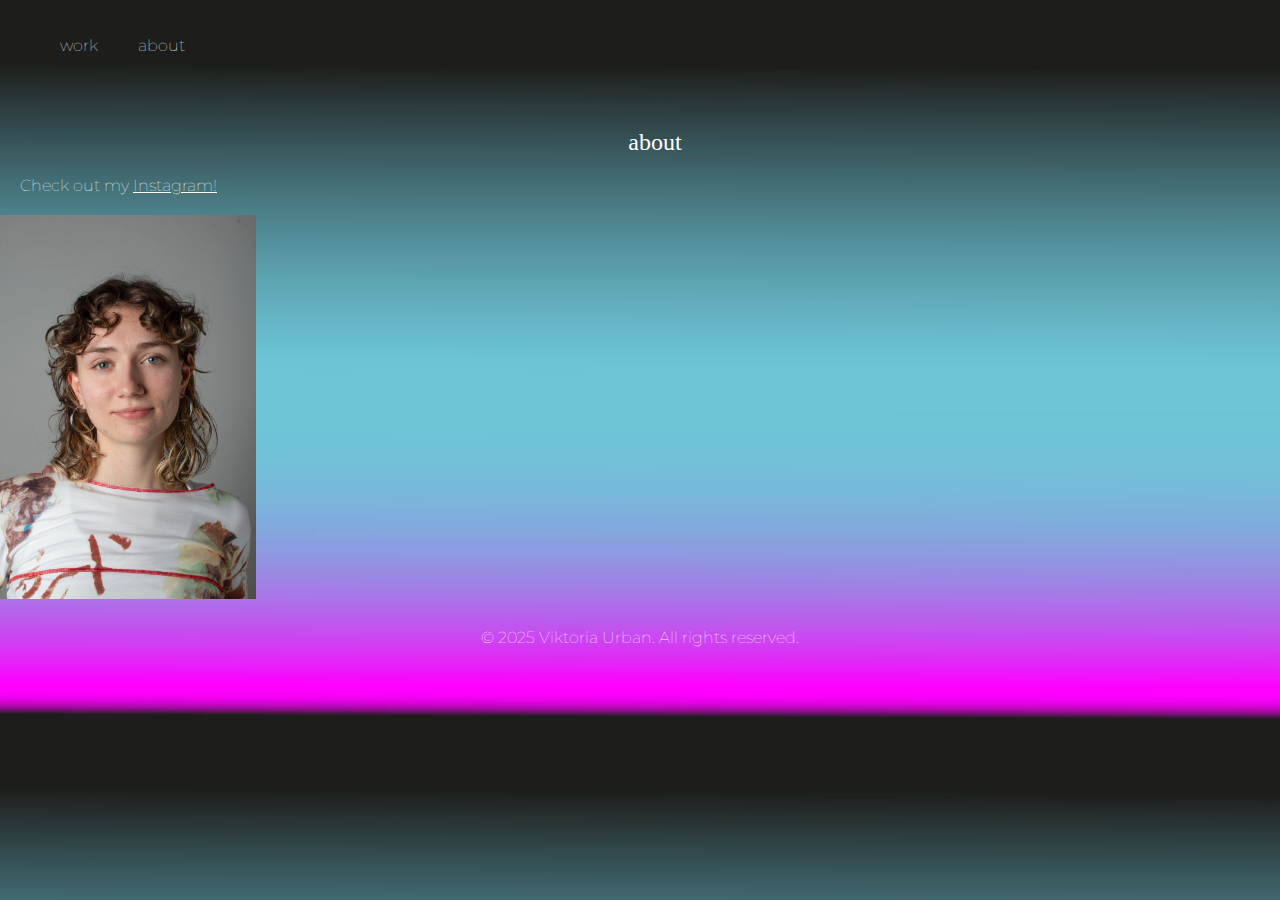
==== about.html @ c0e6af54 "change auf mac" ====
<!DOCTYPE html>
<html lang="en">
<head>
    <meta charset="UTF-8">
    <meta name="viewport" content="width=device-width, initial-scale=1.0">
    <title>about</title>
    <link href="style.css"rel="stylesheet">
    <link rel="preconnect" href="https://fonts.googleapis.com">
<link rel="preconnect" href="https://fonts.gstatic.com" crossorigin>
<link href="https://fonts.googleapis.com/css2?family=Montserrat:ital,wght@0,100..900;1,100..900&display=swap" rel="stylesheet">
</head>
<body class="bodyandere">
    <!--Navigation-->  
  <div class="navigation">
    <ul>
        <li><a href="index.html">work</a></li>
        <li><a href="about.html">about</a></li>
    </ul>
  </div>
  <!--Überschrift-->
  <div>
    <img>
    <h2>about</h2>
  </div>
  <!--Text-->
  <div class="instalink">
    <p> Check out my <a href="https://www.instagram.com/viki_designt/">Instagram!</a> </p>
    
  </div>
  <div class="portrait">
    <img src="img/portrait-test.jpg"alt=Portrait >
  </div>
  <footer class="footer">
    <div class="footer-content">
      <p>&copy; 2025 Viktoria Urban. All rights reserved.</p>
    </div>
  </footer>
</body>
</html>
---- style.css ----
body{
    margin: 0;
    padding: 0;
}
/*fonts*/
/*<uniquifier>: Use a unique and descriptive class name */
/* <weight>: Use a value from 100 to 900 */

/* cursor: url(stern) */

@font-face{
    font-family: 'Montserrat';
    src: url('assets');
}  
h1,h2{
    padding-left: 30px;
    color: #fff;
    font-family: "Montserrat", serif;
    font-optical-sizing: auto;
    
    font-style: normal;
    
}
h1{
    position: relative;
    font-size: 40px;
    text-align: center;
    font-weight: 600;
}
h2{ 
  text-align: center;
  font-weight: 400;  
}
.info p{ 
    /* <uniquifier>: Use a unique and descriptive class name*/
    /* <weight>: Use a value from 100 to 900*/
        font-family: "Reenie Beanie", serif;
        font-weight: 400;
        font-style: normal;
        margin-top: 30px;
        font-size: 30px;
      
}     
p{
    font-family: "Montserrat", serif;
    font-optical-sizing: auto;
    font-weight: 100;
    font-style: normal;
    color: #fff;
    margin: 20px;
}   

.bodyindex{
    background-image: url(img/hintergrundwebsite.jpg); 
    -webkit-background-size: cover;
    -moz-background-size: cover;
    -o-background-size: cover;
    background-size: cover;
}

.bodyandere{
    background-image: url(img/hintergrund\ website\ projekte.jpg);
    background-size: cover;
}

.navigation{
    display: flex;

}
.navigation a{
text-decoration: none;
color: white;
display: flex;
font-family: "Montserrat", serif;
    font-optical-sizing: auto;
    font-weight: 100;
    font-style: normal;
}

.navigation ul {
    list-style-type: none;
    justify-content: left;
    display: flex;
}


.navigation ul li {
    display: inline;
    padding: 20px;
}

.navigation ul li a:hover{
    color:#FF00FF;  /* Default text color */
    position: relative;  /* So that we can use pseudo-elements for the shine effect */
    transition: color 0.5s ease;
}

/*.slideshow-container {
     justify-content: center;
     position: relative;
    width: 80%;
    border-radius: 10px;
    }*/

    .slideshow-container {
        position: relative;
        width: 100%;
        max-width: 1000px;  /* Maximale Breite für die Slideshow */
        margin: auto;
        overflow: hidden;  /* Verhindert, dass Bilder außerhalb des Containers sichtbar sind */
        padding-bottom: 50px;
        }

   
    .slides {
        display: flex;
        transition: transform 0.3s ease-in-out;  /* Sanfte Übergänge beim Wechseln */
      }

    .slide {
        width: 100%;  /* Jedes Bild nimmt die volle Breite des Containers ein */
        max-width: 100%;
        height: auto;
        display: none; /* Standardmäßig werden alle Bilder ausgeblendet */
        opacity: 80%;
      }


      /* Sichtbares Bild */
.slides .active {
    display: block;  /* Nur das aktive Bild wird angezeigt */
}

    button {
        position: absolute;
        top: 50%;
        transform: translateY(-50%);
        background-color: rgba(0, 0, 0, 0.5);
        color: white;
        border: none;
        padding: 10px;
        cursor: pointer;
        font-size: 18px;
        border-radius: 50%;
        z-index: 10;
    }
    
    .prev {
        left: 10px;
    }
    
    .next {
        right: 10px;
    }
    
    button:hover {
        background-color: #6DC6D7;
    }
.gallery{
    display: flex;
    align-items: center;
}
.gallery img{
        width: 30%;
        position: relative;
        margin: 0;

    }
.instalink p a{
    color:#fff;
}
.portrait img{
    width: 20%;
}

    /* Footer styling */
.footer {
    color: #fff;
    text-align: center;
    padding: 5px;
    max-width: 100%;
    bottom: 0;
  }
  
  .footer-content {
    max-width: 100%;
    margin: 0 auto;
  }
.footertext{
    margin: 0;
}
.footertext a{
    text-decoration:none;
    color: #fff;
}
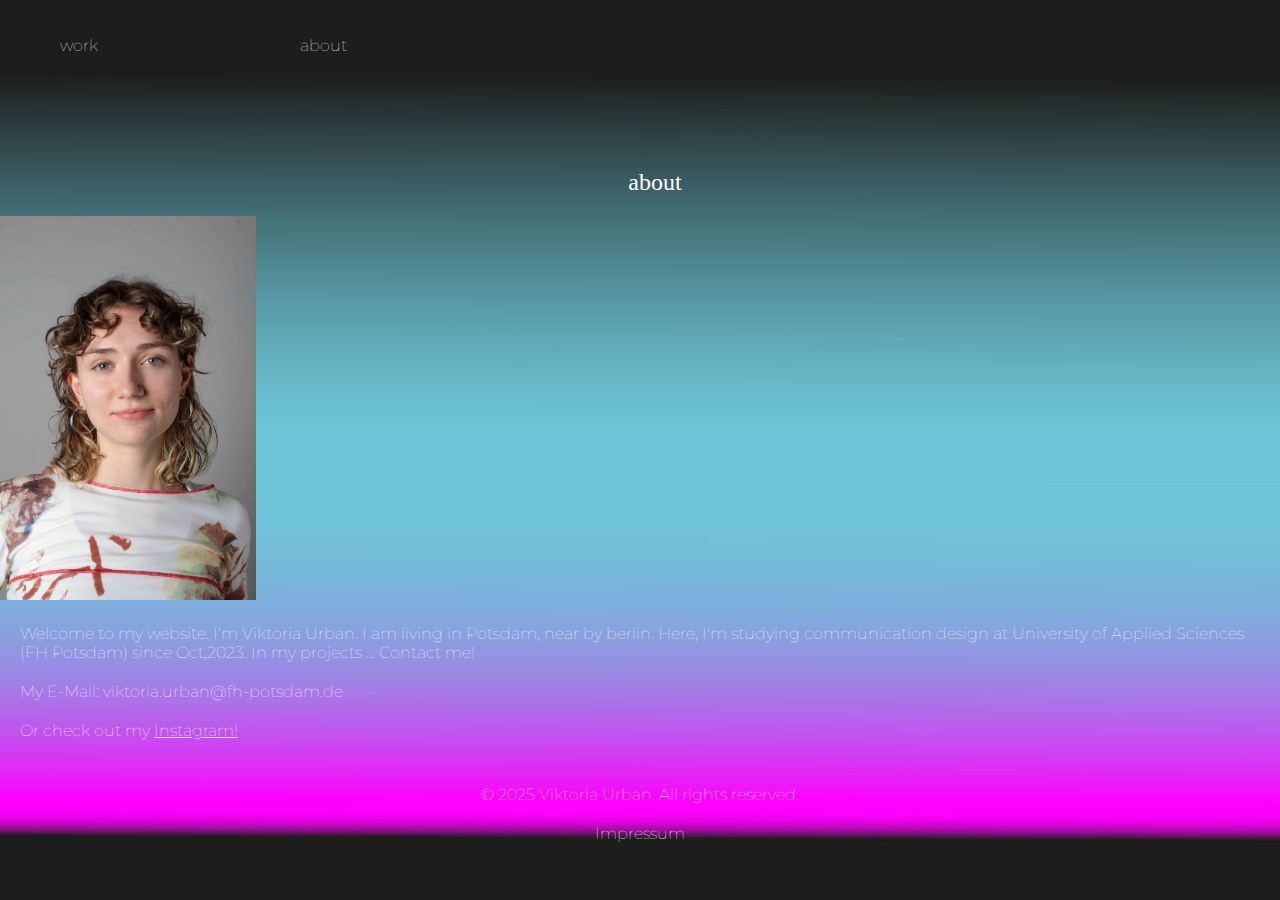
==== commit dbfc5f29: "new" ====
--- a/about.html
+++ b/about.html
@@ -11,10 +11,20 @@
 </head>
 <body class="bodyandere">
     <!--Navigation-->  
+  <!--Navigation-->  
   <div class="navigation">
     <ul>
-        <li><a href="index.html">work</a></li>
+        <li class="dropdown">
+          <a href="index.html">work</a>
+          <ul class="dropdown-content">
+            <li><a href="climategames.html">Heat Survivors</a></li>
+            <li><a href="rausgedacht.html">Classism at Design Studies</a></li>
+            <li><a href="kochbuch.html">Cook book</a></li>
+            <li><a href="headlines.html">Vinyl-Artworks</a></li>
+          </ul>
+        </li>
         <li><a href="about.html">about</a></li>
+       
     </ul>
   </div>
   <!--Überschrift-->
@@ -23,17 +33,29 @@
     <h2>about</h2>
   </div>
   <!--Text-->
-  <div class="instalink">
-    <p> Check out my <a href="https://www.instagram.com/viki_designt/">Instagram!</a> </p>
-    
+  
+  <div class="portrait">
+    <img src="img/portrait.jpg"alt=Portrait >
   </div>
-  <div class="portrait">
-    <img src="img/portrait-test.jpg"alt=Portrait >
+  
+  <p>
+    Welcome to my website. I'm Viktoria Urban. I am living in Potsdam, near by berlin.
+    Here, I'm studying communication design at University of Applied Sciences (FH Potsdam) since Oct,2023.
+    In my projects ...
+    Contact me!
+  </p>
+  <p>
+  My E-Mail: viktoria.urban@fh-potsdam.de
+</p>
+<div class="instalink">
+  <p> Or check out my <a href="https://www.instagram.com/viki_designt/">Instagram!</a> </p>
+</div>
+<!--Footer-->
+<footer class="footer">
+  <div class="footer-content">
+    <p>&copy; 2025 Viktoria Urban. All rights reserved.</p>
+    <p class="footertext"><a href=impressum.html>Impressum</a></p>
   </div>
-  <footer class="footer">
-    <div class="footer-content">
-      <p>&copy; 2025 Viktoria Urban. All rights reserved.</p>
-    </div>
-  </footer>
+</footer>
 </body>
 </html>--- a/style.css
+++ b/style.css
@@ -1,12 +1,22 @@
 body{
     margin: 0;
     padding: 0;
+    cursor: url(img/Cursor/Element\ 3.png),auto;
+}
+
+a{
+    cursor: url(img/Cursor/Element\ 4.png),auto;
+}
+.prev{
+    cursor: url(img/Cursor/Element\ 5.png),auto;
+}
+.next{
+    cursor: url(img/Cursor/Element\ 5.png),auto;
 }
 /*fonts*/
 /*<uniquifier>: Use a unique and descriptive class name */
 /* <weight>: Use a value from 100 to 900 */
 
-/* cursor: url(stern) */
 
 @font-face{
     font-family: 'Montserrat';
@@ -51,7 +61,7 @@
 }   
 
 .bodyindex{
-    background-image: url(img/hintergrundwebsite.jpg); 
+    background-image: url(img/hintergrund_website_index.jpg); 
     -webkit-background-size: cover;
     -moz-background-size: cover;
     -o-background-size: cover;
@@ -59,7 +69,7 @@
 }
 
 .bodyandere{
-    background-image: url(img/hintergrund\ website\ projekte.jpg);
+    background-image: url(img/hintergrund_website_projekte.jpg);
     background-size: cover;
 }
 
@@ -95,14 +105,22 @@
     transition: color 0.5s ease;
 }
 
-/*.slideshow-container {
-     justify-content: center;
-     position: relative;
-    width: 80%;
-    border-radius: 10px;
-    }*/
-
-    .slideshow-container {
+.dropdown{
+    position: relative;
+}
+
+.dropdown-content a{
+    display: none;
+    /*position: absolute;*/
+    z-index: 1;
+}
+
+.dropdown:hover .dropdown-content a{
+    display: inline;
+}
+
+
+ .slideshow-container {
         position: relative;
         width: 100%;
         max-width: 1000px;  /* Maximale Breite für die Slideshow */
@@ -112,26 +130,25 @@
         }
 
    
-    .slides {
+ .slides {
         display: flex;
         transition: transform 0.3s ease-in-out;  /* Sanfte Übergänge beim Wechseln */
-      }
-
-    .slide {
+}
+
+ .slide {
         width: 100%;  /* Jedes Bild nimmt die volle Breite des Containers ein */
         max-width: 100%;
         height: auto;
         display: none; /* Standardmäßig werden alle Bilder ausgeblendet */
         opacity: 80%;
-      }
-
-
-      /* Sichtbares Bild */
+ }
+
+
 .slides .active {
-    display: block;  /* Nur das aktive Bild wird angezeigt */
-}
-
-    button {
+        display: block;  /* Nur das aktive Bild wird angezeigt */
+}
+
+button {
         position: absolute;
         top: 50%;
         transform: translateY(-50%);
@@ -143,20 +160,64 @@
         font-size: 18px;
         border-radius: 50%;
         z-index: 10;
-    }
-    
-    .prev {
+}
+    
+.prev {
         left: 10px;
-    }
-    
-    .next {
+}
+    
+.next {
         right: 10px;
-    }
-    
-    button:hover {
+}
+    
+button:hover {
         background-color: #6DC6D7;
-    }
-.gallery{
+}
+
+.container {
+    display: grid;
+    grid-template: 1fr 1fr 1fr;
+    grid-gap: 20px;
+    position: relative;
+    margin-left: 20px;
+}
+
+.container img{
+    width: 30%;
+    ;
+}
+.container.bild1{
+    left:0%;
+    position: relative;
+    padding-left:20px;
+}
+
+.container .bild1raus{
+    position: relative;
+    left: 33%;
+}
+.container .bild2{
+    left: 33%;
+    position: absolute;
+}
+.container .bild3{
+position: absolute;
+left: 66%;
+}
+
+.container .info{
+    position: absolute;
+    left:66%;
+}
+
+.explonation{
+    
+    left:33%;
+}
+
+
+
+/*.gallery{
     display: flex;
     align-items: center;
 }
@@ -165,7 +226,7 @@
         position: relative;
         margin: 0;
 
-    }
+    }*/
 .instalink p a{
     color:#fff;
 }
@@ -180,6 +241,7 @@
     padding: 5px;
     max-width: 100%;
     bottom: 0;
+    display: relative;
   }
   
   .footer-content {
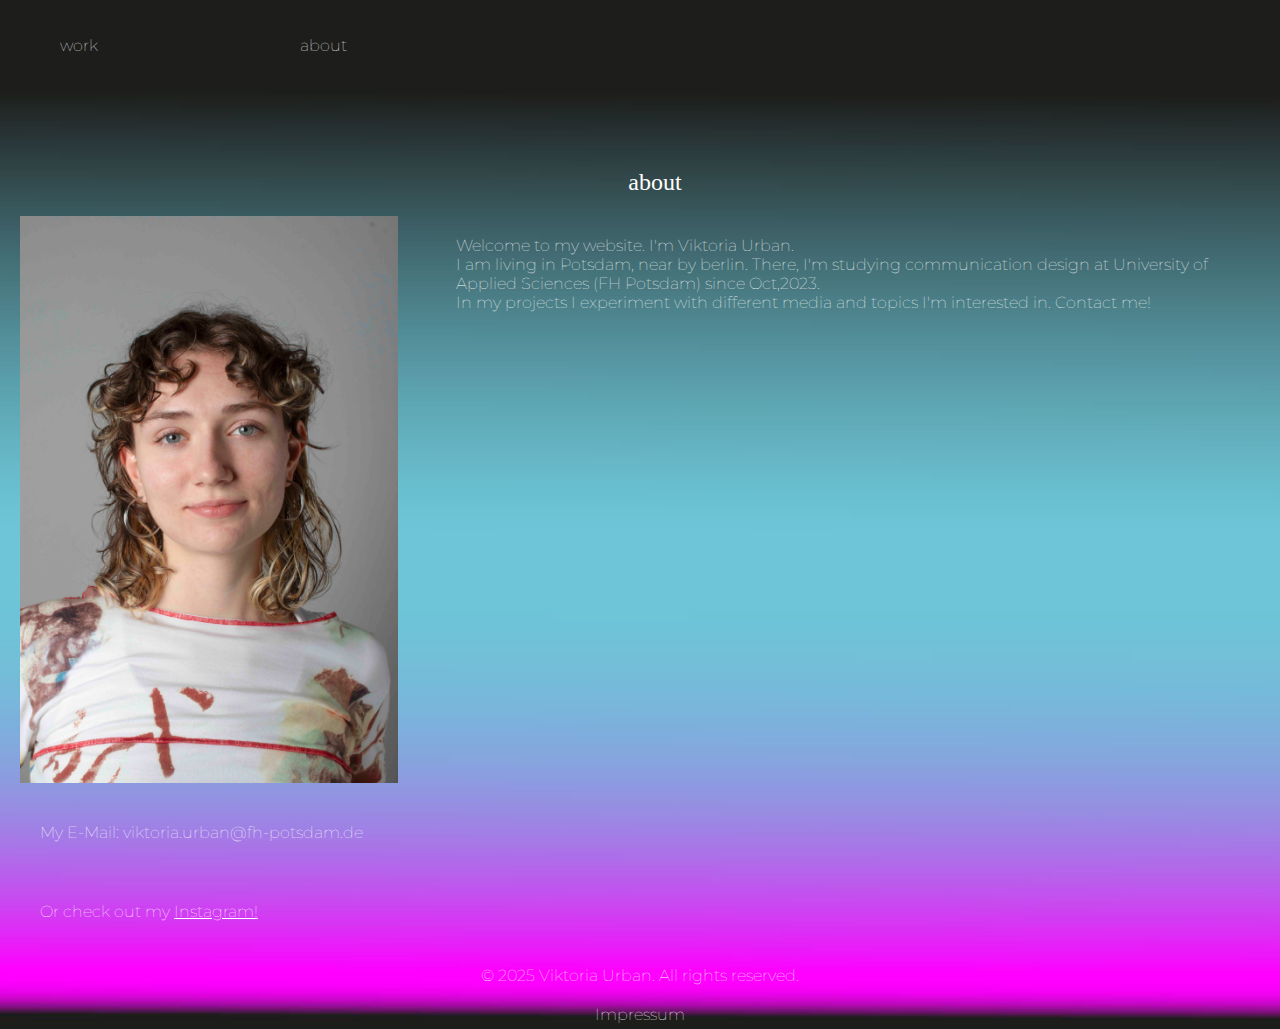
==== commit 43e079ff: "last" ====
--- a/about.html
+++ b/about.html
@@ -34,21 +34,21 @@
   </div>
   <!--Text-->
   
-  <div class="portrait">
-    <img src="img/portrait.jpg"alt=Portrait >
-  </div>
-  
-  <p>
-    Welcome to my website. I'm Viktoria Urban. I am living in Potsdam, near by berlin.
-    Here, I'm studying communication design at University of Applied Sciences (FH Potsdam) since Oct,2023.
-    In my projects ...
+  <div class="container">
+    <img src="img/portrait.jpg"alt=Portrait class="bild1">
+    <p class="text-neben">
+    Welcome to my website. I'm Viktoria Urban. <br> I am living in Potsdam, near by berlin.
+    There, I'm studying communication design at University of Applied Sciences (FH Potsdam) since Oct,2023. <br>
+    In my projects I experiment with different media and topics I'm interested in.
     Contact me!
   </p>
-  <p>
+  <p class=>
   My E-Mail: viktoria.urban@fh-potsdam.de
 </p>
+
 <div class="instalink">
   <p> Or check out my <a href="https://www.instagram.com/viki_designt/">Instagram!</a> </p>
+</div>
 </div>
 <!--Footer-->
 <footer class="footer">
--- a/style.css
+++ b/style.css
@@ -22,7 +22,7 @@
     font-family: 'Montserrat';
     src: url('assets');
 }  
-h1,h2{
+h1,h2,h3{
     padding-left: 30px;
     color: #fff;
     font-family: "Montserrat", serif;
@@ -40,6 +40,10 @@
 h2{ 
   text-align: center;
   font-weight: 400;  
+}
+h3{
+    text-align: center;
+    font-weight: 300;
 }
 .info p{ 
     /* <uniquifier>: Use a unique and descriptive class name*/
@@ -210,11 +214,29 @@
     left:66%;
 }
 
-.explonation{
-    
-    left:33%;
-}
-
+
+.container .text-neben{
+    position: absolute;
+    left: 33%;
+}
+.inforaus p{
+    position: absolute;
+    left: 66%;
+    font-family: "Reenie Beanie", serif;
+    font-weight: 400;
+    font-style: normal;
+    font-size: 30px;
+    bottom: 20px;
+}
+.infocook p{
+    position: absolute;
+    left: 33%;
+    font-family: "Reenie Beanie", serif;
+    font-weight: 400;
+    font-style: normal;
+    font-size: 30px;
+    bottom: 150px;
+}
 
 
 /*.gallery{
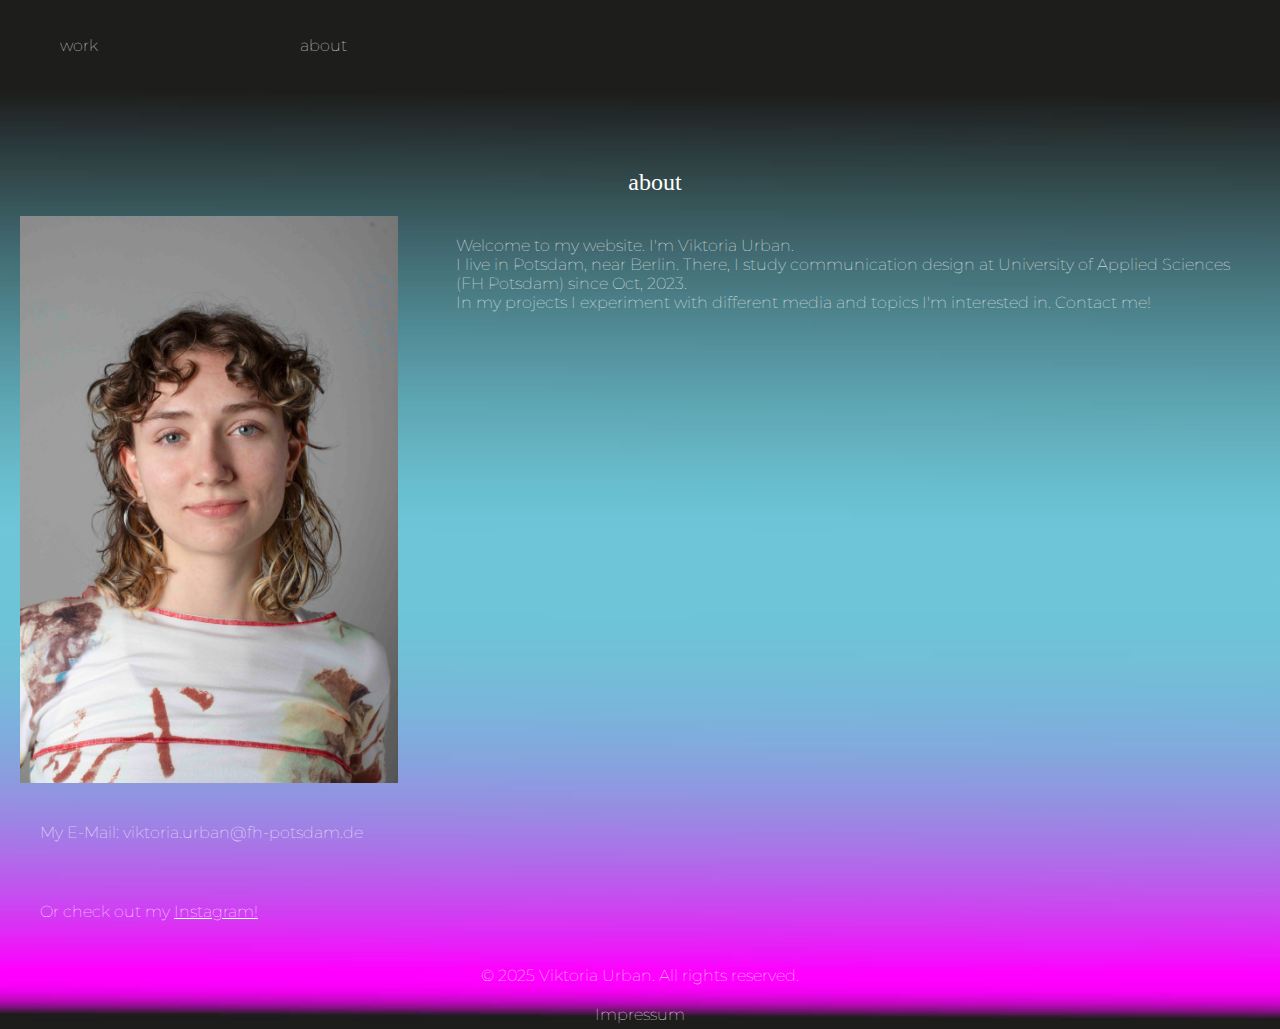
==== commit c8cf774c: "new" ====
--- a/about.html
+++ b/about.html
@@ -37,8 +37,8 @@
   <div class="container">
     <img src="img/portrait.jpg"alt=Portrait class="bild1">
     <p class="text-neben">
-    Welcome to my website. I'm Viktoria Urban. <br> I am living in Potsdam, near by berlin.
-    There, I'm studying communication design at University of Applied Sciences (FH Potsdam) since Oct,2023. <br>
+    Welcome to my website. I'm Viktoria Urban. <br> I live in Potsdam, near Berlin.
+    There, I study communication design at University of Applied Sciences (FH Potsdam) since Oct, 2023. <br>
     In my projects I experiment with different media and topics I'm interested in.
     Contact me!
   </p>
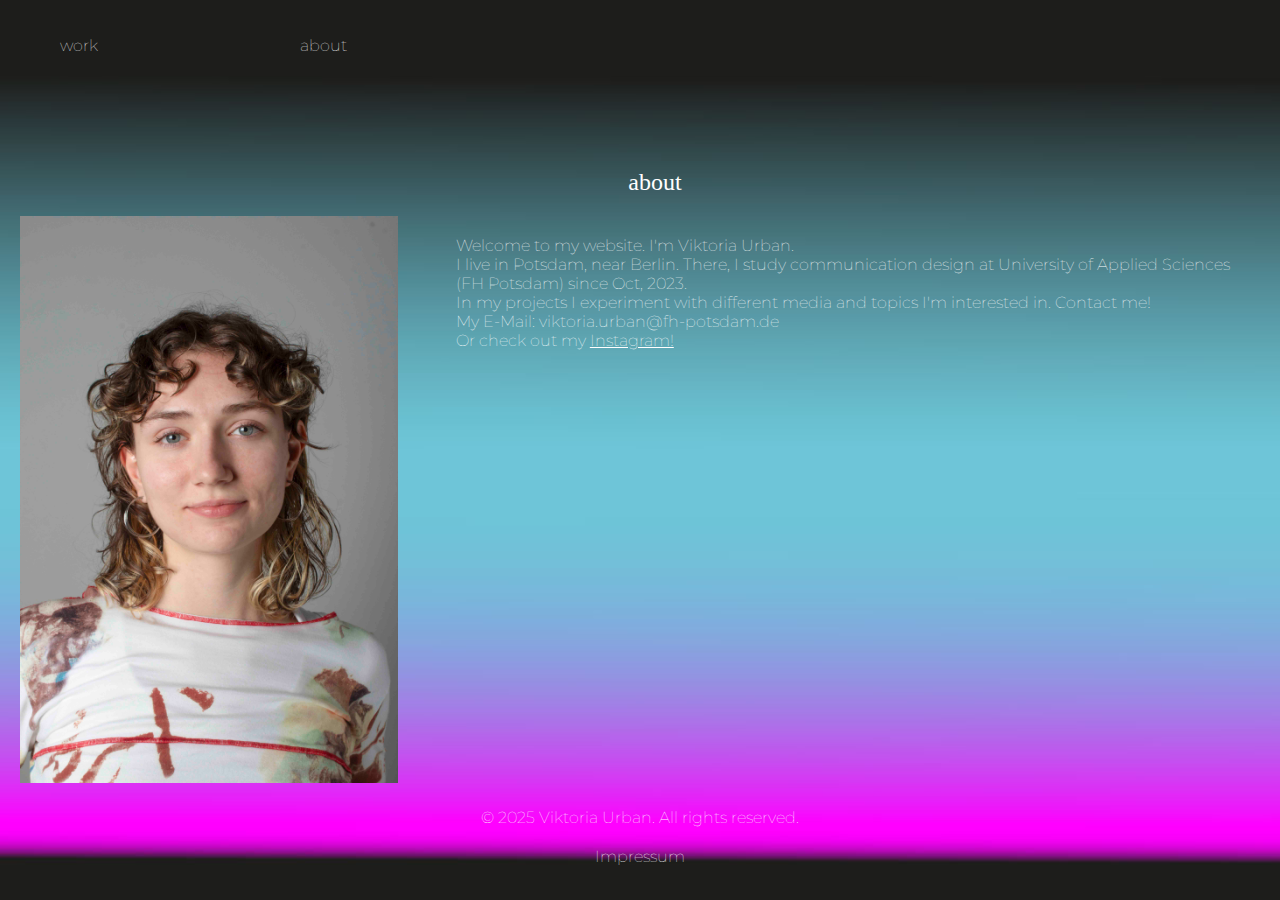
==== commit e3021d48: "new tow" ====
--- a/about.html
+++ b/about.html
@@ -41,14 +41,9 @@
     There, I study communication design at University of Applied Sciences (FH Potsdam) since Oct, 2023. <br>
     In my projects I experiment with different media and topics I'm interested in.
     Contact me!
+    <br>My E-Mail: viktoria.urban@fh-potsdam.de<br>
+    Or check out my <a href="https://www.instagram.com/viki_designt/">Instagram!</a>
   </p>
-  <p class=>
-  My E-Mail: viktoria.urban@fh-potsdam.de
-</p>
-
-<div class="instalink">
-  <p> Or check out my <a href="https://www.instagram.com/viki_designt/">Instagram!</a> </p>
-</div>
 </div>
 <!--Footer-->
 <footer class="footer">
--- a/style.css
+++ b/style.css
@@ -52,8 +52,7 @@
         font-weight: 400;
         font-style: normal;
         margin-top: 30px;
-        font-size: 30px;
-      
+        font-size: 30px;   
 }     
 p{
     font-family: "Montserrat", serif;
@@ -219,6 +218,12 @@
     position: absolute;
     left: 33%;
 }
+.container .text-neben a{
+    color:#fff;
+}
+.container .text-neben a:hover{
+    color:#FF00FF;
+} 
 .inforaus p{
     position: absolute;
     left: 66%;
@@ -249,11 +254,13 @@
         margin: 0;
 
     }*/
-.instalink p a{
-    color:#fff;
-}
+
 .portrait img{
     width: 20%;
+}
+
+.impressum{
+    text-align: center;
 }
 
     /* Footer styling */
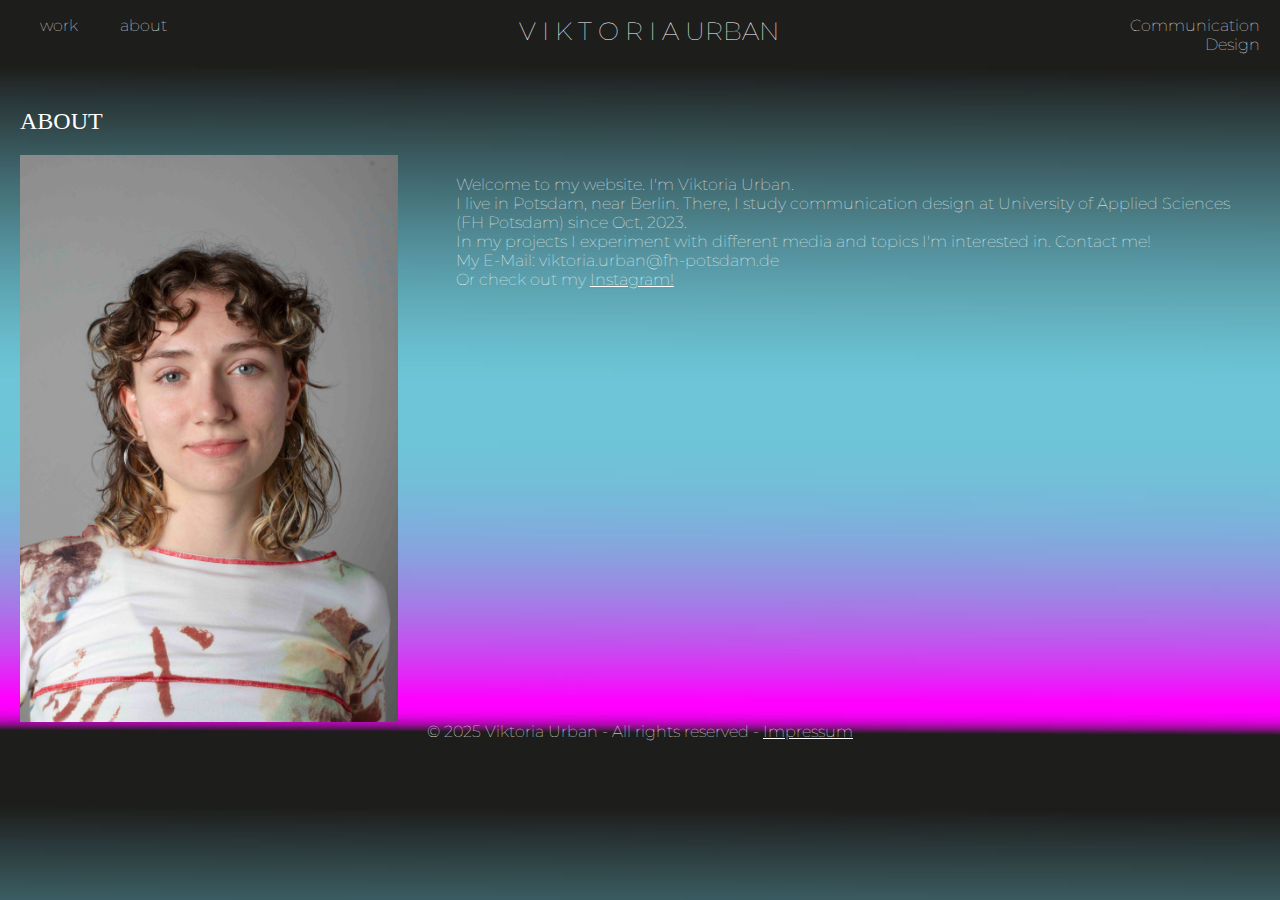
==== commit 723e37fa: "9.2." ====
--- a/about.html
+++ b/about.html
@@ -11,26 +11,27 @@
 </head>
 <body class="bodyandere">
     <!--Navigation-->  
-  <!--Navigation-->  
-  <div class="navigation">
-    <ul>
-        <li class="dropdown">
-          <a href="index.html">work</a>
-          <ul class="dropdown-content">
-            <li><a href="climategames.html">Heat Survivors</a></li>
-            <li><a href="rausgedacht.html">Classism at Design Studies</a></li>
-            <li><a href="kochbuch.html">Cook book</a></li>
-            <li><a href="headlines.html">Vinyl-Artworks</a></li>
-          </ul>
-        </li>
-        <li><a href="about.html">about</a></li>
-       
-    </ul>
-  </div>
+    <div>
+      <ul class="navigation">
+        <li class="second"><a href="about.html">about</a></li>
+        <li class="center"><a href="index.html">V I K T O R I A URBAN</a></li>
+          <li class="dropdown">
+            <a href="index.html">work</a>
+            <ul class="dropdown-content">
+              <li><a href="climategames.html">Heat Survivors</a></li>
+              <li><a href="rausgedacht.html">Classism at Design Studies</a></li>
+              <li><a href="kochbuch.html">Cook book</a></li>
+              <li><a href="headlines.html">Vinyl-Artworks</a></li>
+            </ul>
+          </li>
+          <li>Communication<br> Design</li>
+         
+      </ul>
+    </div>
   <!--Überschrift-->
   <div>
     <img>
-    <h2>about</h2>
+    <h2>ABOUT</h2>
   </div>
   <!--Text-->
   
@@ -48,8 +49,7 @@
 <!--Footer-->
 <footer class="footer">
   <div class="footer-content">
-    <p>&copy; 2025 Viktoria Urban. All rights reserved.</p>
-    <p class="footertext"><a href=impressum.html>Impressum</a></p>
+    <p class="footertext">&copy; 2025 Viktoria Urban - All rights reserved - <a href=impressum.html>Impressum</a></p>
   </div>
 </footer>
 </body>
--- a/style.css
+++ b/style.css
@@ -23,7 +23,7 @@
     src: url('assets');
 }  
 h1,h2,h3{
-    padding-left: 30px;
+    padding-left: 20px;
     color: #fff;
     font-family: "Montserrat", serif;
     font-optical-sizing: auto;
@@ -31,19 +31,16 @@
     font-style: normal;
     
 }
-h1{
-    position: relative;
-    font-size: 40px;
-    text-align: center;
-    font-weight: 600;
-}
+
 h2{ 
-  text-align: center;
+  text-align: left;
   font-weight: 400;  
 }
 h3{
-    text-align: center;
+    text-align: left;
     font-weight: 300;
+    margin: 0;
+    padding:0;
 }
 .info p{ 
     /* <uniquifier>: Use a unique and descriptive class name*/
@@ -75,53 +72,75 @@
     background-image: url(img/hintergrund_website_projekte.jpg);
     background-size: cover;
 }
-
-.navigation{
+/*Navigation*/
+
+.navigation {
+    list-style-type: none;
     display: flex;
-
-}
+    color: white;
+font-family: "Montserrat", serif;
+font-optical-sizing: auto;
+font-weight: 100;
+font-style: normal;
+}
+
 .navigation a{
 text-decoration: none;
 color: white;
 display: flex;
 font-family: "Montserrat", serif;
+font-optical-sizing: auto;
+font-weight: 100;
+font-style: normal;
+}
+
+.navigation li {
+    display: inline;
+}
+
+.navigation .second{
+    margin-left: 80px;
+}
+
+.navigation .center{
+    margin-left: auto;           /* Das zweite Element nach rechts verschieben */
+    margin-right: center;
+    text-align: center;
+    color: white;
+    font-family: "Montserrat", serif;
     font-optical-sizing: auto;
-    font-weight: 100;
-    font-style: normal;
-}
-
-.navigation ul {
-    list-style-type: none;
-    justify-content: left;
-    display: flex;
-}
-
-
-.navigation ul li {
-    display: inline;
-    padding: 20px;
-}
-
-.navigation ul li a:hover{
+    font-weight: 600;
+    font-style: normal;
+    font-size: 25px;
+}
+
+.navigation li:last-child {
+    margin-left: auto; /* Schiebt das letzte Element nach rechts */
+    margin-right: 20px;
+    text-align: right;
+}
+
+.navigation li a:hover{
     color:#FF00FF;  /* Default text color */
     position: relative;  /* So that we can use pseudo-elements for the shine effect */
     transition: color 0.5s ease;
 }
 
-.dropdown{
-    position: relative;
-}
-
-.dropdown-content a{
+.navigation .dropdown{
+    position: absolute;
+    margin-right: 50px;
+}
+
+.navigation .dropdown .dropdown-content a{
     display: none;
-    /*position: absolute;*/
-    z-index: 1;
-}
-
-.dropdown:hover .dropdown-content a{
+    padding: 10px;
+}
+
+.navigation .dropdown:hover .dropdown-content a{
     display: inline;
 }
 
+/*Slide-Show*/
 
  .slideshow-container {
         position: relative;
@@ -260,27 +279,31 @@
 }
 
 .impressum{
-    text-align: center;
+    text-align: left;
 }
 
     /* Footer styling */
 .footer {
     color: #fff;
     text-align: center;
-    padding: 5px;
+    padding: 0;
     max-width: 100%;
     bottom: 0;
     display: relative;
+    margin: 0 auto;
+    
   }
   
   .footer-content {
     max-width: 100%;
     margin: 0 auto;
+    bottom: 0;
   }
 .footertext{
     margin: 0;
+    bottom: 0;
 }
 .footertext a{
-    text-decoration:none;
+    text-decoration: underline;
     color: #fff;
 }
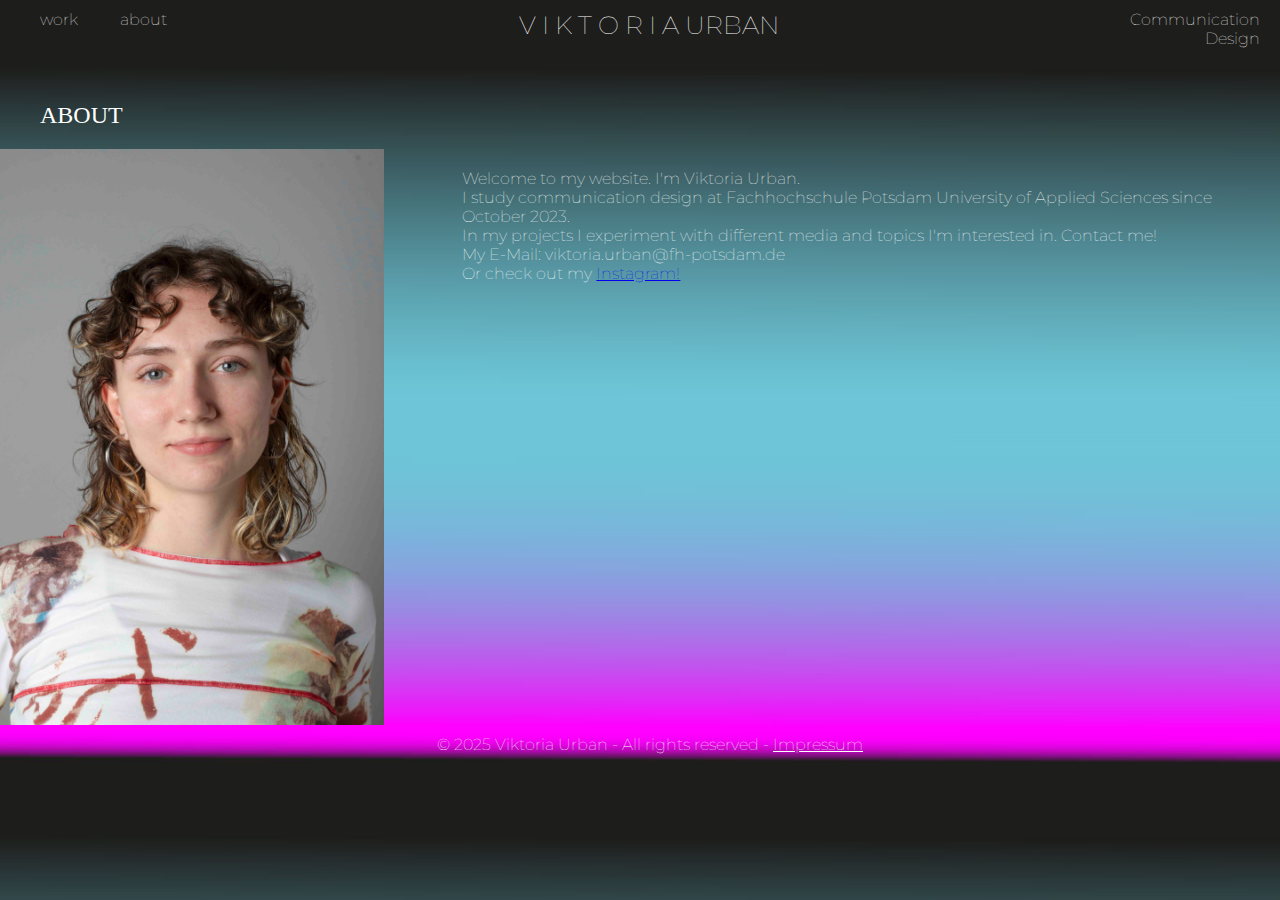
==== commit 2eae6cfe: "new13.2." ====
--- a/about.html
+++ b/about.html
@@ -34,12 +34,10 @@
     <h2>ABOUT</h2>
   </div>
   <!--Text-->
-  
   <div class="container">
     <img src="img/portrait.jpg"alt=Portrait class="bild1">
-    <p class="text-neben">
-    Welcome to my website. I'm Viktoria Urban. <br> I live in Potsdam, near Berlin.
-    There, I study communication design at University of Applied Sciences (FH Potsdam) since Oct, 2023. <br>
+    <p class="textneben">
+    Welcome to my website. I'm Viktoria Urban. <br> I study communication design at Fachhochschule Potsdam University of Applied Sciences since October 2023. <br>
     In my projects I experiment with different media and topics I'm interested in.
     Contact me!
     <br>My E-Mail: viktoria.urban@fh-potsdam.de<br>
--- a/style.css
+++ b/style.css
@@ -27,14 +27,14 @@
     color: #fff;
     font-family: "Montserrat", serif;
     font-optical-sizing: auto;
+    font-style: normal;
     
-    font-style: normal;
-    
 }
 
 h2{ 
-  text-align: left;
-  font-weight: 400;  
+    text-align: left;
+    font-weight: 400;
+    margin-left: 20px; 
 }
 h3{
     text-align: left;
@@ -45,11 +45,12 @@
 .info p{ 
     /* <uniquifier>: Use a unique and descriptive class name*/
     /* <weight>: Use a value from 100 to 900*/
-        font-family: "Reenie Beanie", serif;
-        font-weight: 400;
-        font-style: normal;
-        margin-top: 30px;
-        font-size: 30px;   
+    font-family: "Reenie Beanie", serif;
+    font-weight: 400;
+    font-style: normal;
+    margin-top: 50px;
+    font-size: 30px;
+    text-align: center;   
 }     
 p{
     font-family: "Montserrat", serif;
@@ -58,6 +59,7 @@
     font-style: normal;
     color: #fff;
     margin: 20px;
+    padding-left: 20px;
 }   
 
 .bodyindex{
@@ -78,20 +80,21 @@
     list-style-type: none;
     display: flex;
     color: white;
-font-family: "Montserrat", serif;
-font-optical-sizing: auto;
-font-weight: 100;
-font-style: normal;
+    font-family: "Montserrat", serif;
+    font-optical-sizing: auto;
+    font-weight: 100;
+    font-style: normal;
+    margin-top: 10px;
 }
 
 .navigation a{
-text-decoration: none;
-color: white;
-display: flex;
-font-family: "Montserrat", serif;
-font-optical-sizing: auto;
-font-weight: 100;
-font-style: normal;
+    text-decoration: none;
+    color: white;
+    display: flex;
+    font-family: "Montserrat", serif;
+    font-optical-sizing: auto;
+    font-weight: 100;
+    font-style: normal;
 }
 
 .navigation li {
@@ -143,167 +146,197 @@
 /*Slide-Show*/
 
  .slideshow-container {
-        position: relative;
-        width: 100%;
-        max-width: 1000px;  /* Maximale Breite für die Slideshow */
-        margin: auto;
-        overflow: hidden;  /* Verhindert, dass Bilder außerhalb des Containers sichtbar sind */
-        padding-bottom: 50px;
-        }
+    position: relative;
+    width: 100%;
+    max-width: 1000px;  /* Maximale Breite für die Slideshow */
+    margin: auto;
+    overflow: hidden;  /* Verhindert, dass Bilder außerhalb des Containers sichtbar sind */
+    padding-bottom: 50px;
+}
 
    
  .slides {
-        display: flex;
-        transition: transform 0.3s ease-in-out;  /* Sanfte Übergänge beim Wechseln */
+    display: flex;
+    transition: transform 0.3s ease-in-out;  /* Sanfte Übergänge beim Wechseln */
 }
 
  .slide {
-        width: 100%;  /* Jedes Bild nimmt die volle Breite des Containers ein */
-        max-width: 100%;
-        height: auto;
-        display: none; /* Standardmäßig werden alle Bilder ausgeblendet */
-        opacity: 80%;
+    width: 100%;  /* Jedes Bild nimmt die volle Breite des Containers ein */
+    max-width: 100%;
+    height: auto;
+    display: none; /* Standardmäßig werden alle Bilder ausgeblendet */
+    opacity: 80%;
  }
 
 
 .slides .active {
-        display: block;  /* Nur das aktive Bild wird angezeigt */
+    display: block;  /* Nur das aktive Bild wird angezeigt */
 }
 
 button {
-        position: absolute;
-        top: 50%;
-        transform: translateY(-50%);
-        background-color: rgba(0, 0, 0, 0.5);
-        color: white;
-        border: none;
-        padding: 10px;
-        cursor: pointer;
-        font-size: 18px;
-        border-radius: 50%;
-        z-index: 10;
+    position: absolute;
+    top: 50%;
+    transform: translateY(-50%);
+    background-color: rgba(0, 0, 0, 0.5);
+    color: white;
+    border: none;
+    padding: 10px;
+    cursor: pointer;
+    font-size: 18px;
+    border-radius: 50%;
+    z-index: 10;
 }
     
 .prev {
-        left: 10px;
+    left: 10px;
 }
     
 .next {
-        right: 10px;
+    right: 10px;
 }
     
 button:hover {
-        background-color: #6DC6D7;
-}
-
+    background-color: #6DC6D7;
+}
+
+/* Bildergalerie*/
 .container {
     display: grid;
     grid-template: 1fr 1fr 1fr;
     grid-gap: 20px;
-    position: relative;
-    margin-left: 20px;
 }
 
 .container img{
     width: 30%;
-    ;
-}
-.container.bild1{
+}
+.container.bild1relative{
     left:0%;
     position: relative;
-    padding-left:20px;
-}
-
-.container .bild1raus{
-    position: relative;
+    margin-left:40px;
+}
+
+.container .bild1absolute{
+    position: absolute;
+    left: 0%;
+    padding-left:40px;
+}
+.container .bild2relative{
     left: 33%;
-}
-.container .bild2{
+    position: relative;
+}
+
+.container .bild2absolute{
     left: 33%;
     position: absolute;
 }
-.container .bild3{
-position: absolute;
-left: 66%;
-}
-
-.container .info{
-    position: absolute;
+
+.container .bild3relative{
+    position: relative;
     left:66%;
 }
-
-
-.container .text-neben{
+.container .bild3absolute{
+    position: absolute;
+    left: 66%;
+}
+
+.container .text{
+    position: relative;
+}
+.container .textneben{
+    position: absolute;
+    left: 33%; 
+}
+
+.container .infoclimate{
+    font-family: "Reenie Beanie", serif;
+    font-weight: 400;
+    font-style: normal;
+    font-size: 30px;
+    text-align: center;
+    position: absolute;
+    left: 66%;
+    padding-top: 530px;
+}
+
+.container .inforaus{
+    font-family: "Reenie Beanie", serif;
+    font-weight: 400;
+    font-style: normal;
+    font-size: 30px;
+    text-align: center;
+    position: absolute;
+    left: 66%;
+    padding-top: 320px;
+}
+
+
+.container .infocook{
+    font-family: "Reenie Beanie", serif;
+    font-weight: 400;
+    font-style: normal;
+    font-size: 30px;
+    text-align: center;
+    position: absolute;
+    left: 66%;
+    padding-top: 500px;
+}
+
+.container .infovinyl{
+    font-family: "Reenie Beanie", serif;
+    font-weight: 400;
+    font-style: normal;
+    font-size: 30px;
+    text-align: center;
     position: absolute;
     left: 33%;
-}
-.container .text-neben a{
-    color:#fff;
-}
-.container .text-neben a:hover{
-    color:#FF00FF;
-} 
-.inforaus p{
-    position: absolute;
-    left: 66%;
-    font-family: "Reenie Beanie", serif;
-    font-weight: 400;
-    font-style: normal;
-    font-size: 30px;
-    bottom: 20px;
-}
-.infocook p{
-    position: absolute;
-    left: 33%;
-    font-family: "Reenie Beanie", serif;
-    font-weight: 400;
-    font-style: normal;
-    font-size: 30px;
-    bottom: 150px;
-}
-
-
-/*.gallery{
-    display: flex;
-    align-items: center;
-}
-.gallery img{
-        width: 30%;
-        position: relative;
-        margin: 0;
-
-    }*/
+    padding-top: 500px;
+    text-align: right;
+}
 
 .portrait img{
     width: 20%;
 }
 
+/*Impressum*/
+
 .impressum{
     text-align: left;
 }
 
-    /* Footer styling */
+/* Footer */
 .footer {
     color: #fff;
     text-align: center;
     padding: 0;
     max-width: 100%;
     bottom: 0;
-    display: relative;
-    margin: 0 auto;
-    
+    display: fixed;
+    margin-bottom: 15px;
+    margin-top: 10px;
+    /*margin-top:100%;*/ 
   }
   
   .footer-content {
     max-width: 100%;
     margin: 0 auto;
     bottom: 0;
+    display: fixed;
   }
 .footertext{
     margin: 0;
     bottom: 0;
+    display: fixed;
 }
 .footertext a{
     text-decoration: underline;
     color: #fff;
 }
+
+@media(max-width:1000px){
+    .bodyindex{
+        background-image: url(img/hintergrund-mobil-index.jpg);
+    }
+    .bodyandere{
+        background-image: url(img/hintergrund-mobil-projekt.jpg);
+    }
+}
